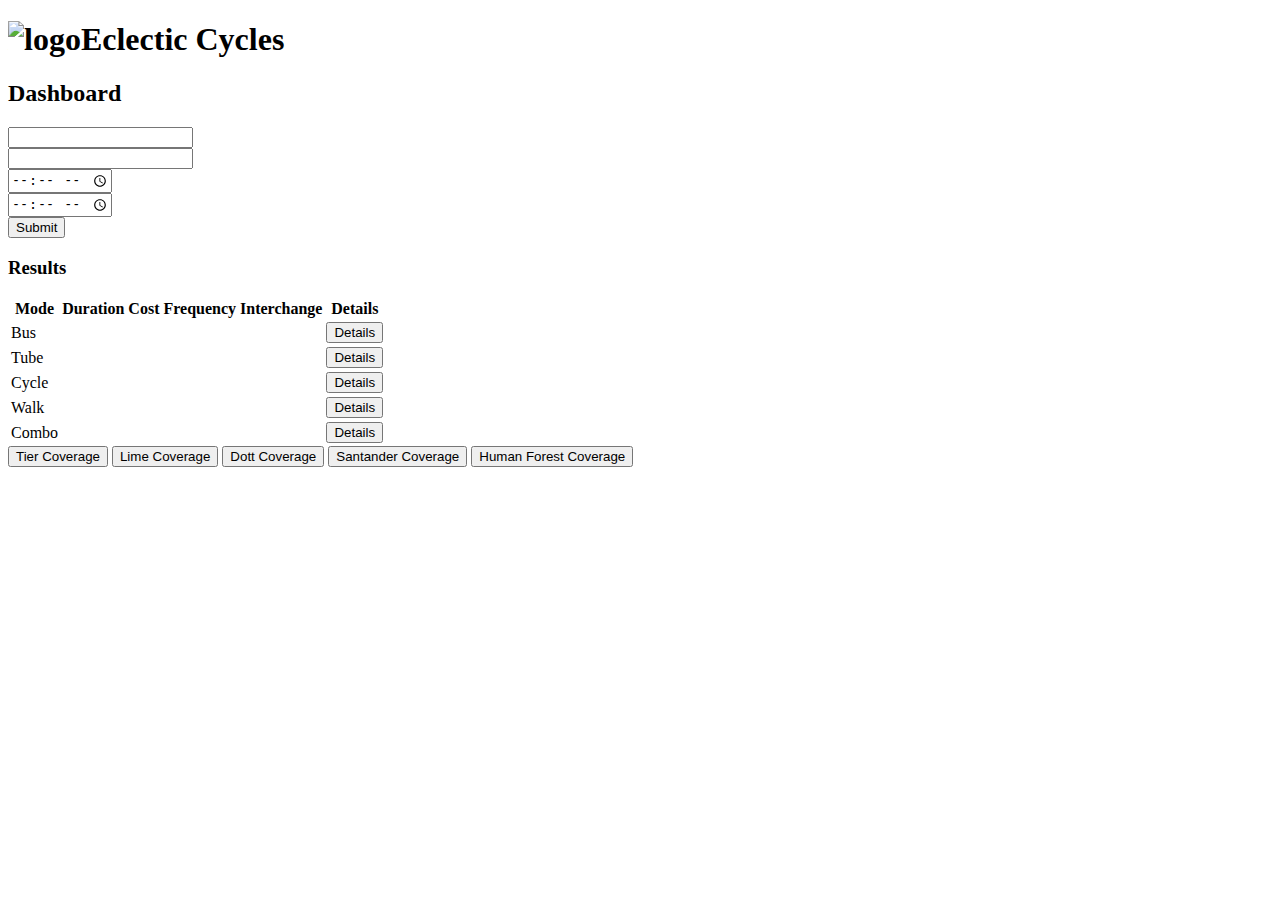
==== index.html @ 912e5791 "Added event listners and style changes and added datatypes to input elements" ====
<!DOCTYPE html>
<html lang="en">
  <head>
    <meta charset="UTF-8" />
    <meta name="viewport" content="width=device-width, initial-scale=1.0" />

    <!-- font awesome and google fonts -->
    <link
      rel="stylesheet"
      href="https://use.fontawesome.com/releases/v5.7.2/css/all.css"
      integrity="sha384-fnmOCqbTlWIlj8LyTjo7mOUStjsKC4pOpQbqyi7RrhN7udi9RwhKkMHpvLbHG9Sr"
      crossorigin="anonymous"
    />
    <link
      href="https://fonts.googleapis.com/css?family=Raleway%7CRighteous"
      rel="stylesheet"
    />

    <link rel="stylesheet" href="assets/css/style.css" />
    <title>Document</title>
  </head>

  <body>
    <h1 class="heading">
      <img class="logo" src="assets/images/logo.jpg" alt="logo" />Eclectic
      Cycles
    </h1>
    <h2>Dashboard</h2>
    <div class="dashboard-area">
      <div class="controls-area center">
        <div class="where-to"><input id="where-to" type="text"></div>
        <div class="where-from"><input id="where-from" type="text"></div>
        <div class="Departure"><input id="Departure" type="time"></div>
        <div class="Arrival"><input id="Arrival" type="time"></div>
        <button data-type="submit" class="btn btn--small btn--blue">Submit</button>
      </div>
      <h3>Results</h3>
      <div class="results-area">
        <table>
          <tr>
            <th>Mode</th>
            <th>Duration</th>
            <th>Cost</th>
            <th>Frequency</th>
            <th>Interchange</th>
            <th>Details</th>
          </tr>
          <tr class="bus">
            <td>Bus</td>
            <td></td>
            <td></td>
            <td></td>
            <td></td>
            <td class="Details">
                <button data-type="details" class="btn btn--big btn--green">
                    <i class=""></i>
                    <span id="bus">Details</span>
                </button></td>
          </tr>
          <tr class="tube">
            <td>Tube</td>
            <td></td>
            <td></td>
            <td></td>
            <td></td>
            <td class="Details"><button data-type="details" class="btn btn--big btn--blue"><span id="tube">Details</span></button></td>
          </tr>
          <tr class="cycle">
            <td>Cycle</td>
            <td></td>
            <td></td>
            <td></td>
            <td></td>
            <td class="Details">
                <button data-type="details" class="btn btn--big btn--orange">
                    <i class=""></i>
                    <span id="cycle">Details</span>
                </button>
            </td>
          </tr>
          <tr class="walk">
            <td>Walk</td>
            <td></td>
            <td></td>
            <td></td>
            <td></td>
            <td class="Details">
                <button data-type="details" class="btn btn--big btn--red">
                    <i class=""></i>
                    <span id="walk">Details</span>
                </button>
            </td>
          </tr>
          <tr class="combo">
            <td>Combo</td>
            <td></td>
            <td></td>
            <td></td>
            <td></td>
            <td class="Details">
                <button data-type="details" class="btn btn--big btn--yellow">
                    <i class=""></i>
                    <span bus="tube">Details</span>
                </button>
            </td>
          </tr>
        </table>
        <div class="bikes-coverage">
            <button data-type="tiercov" class="btn btn--big btn--green">
                Tier Coverage
            </button>
            <button data-type="limecov" class="btn btn--big btn--blue">
                Lime Coverage
            </button>
            <button data-type="dottcov" class="btn btn--big btn--orange">
                Dott Coverage
            </button>
            <button data-type="santcov" class="btn btn--big btn--red">
                Santander Coverage
            </button>
            <button data-type="hufocov" class="btn btn--big btn--red">
                Human Forest Coverage
            </button>
        
        </div>
        <div class="score"></div>
      </div>
    </div>
    <script src="assets/js/scripts.js"></script>
  </body>
</html>
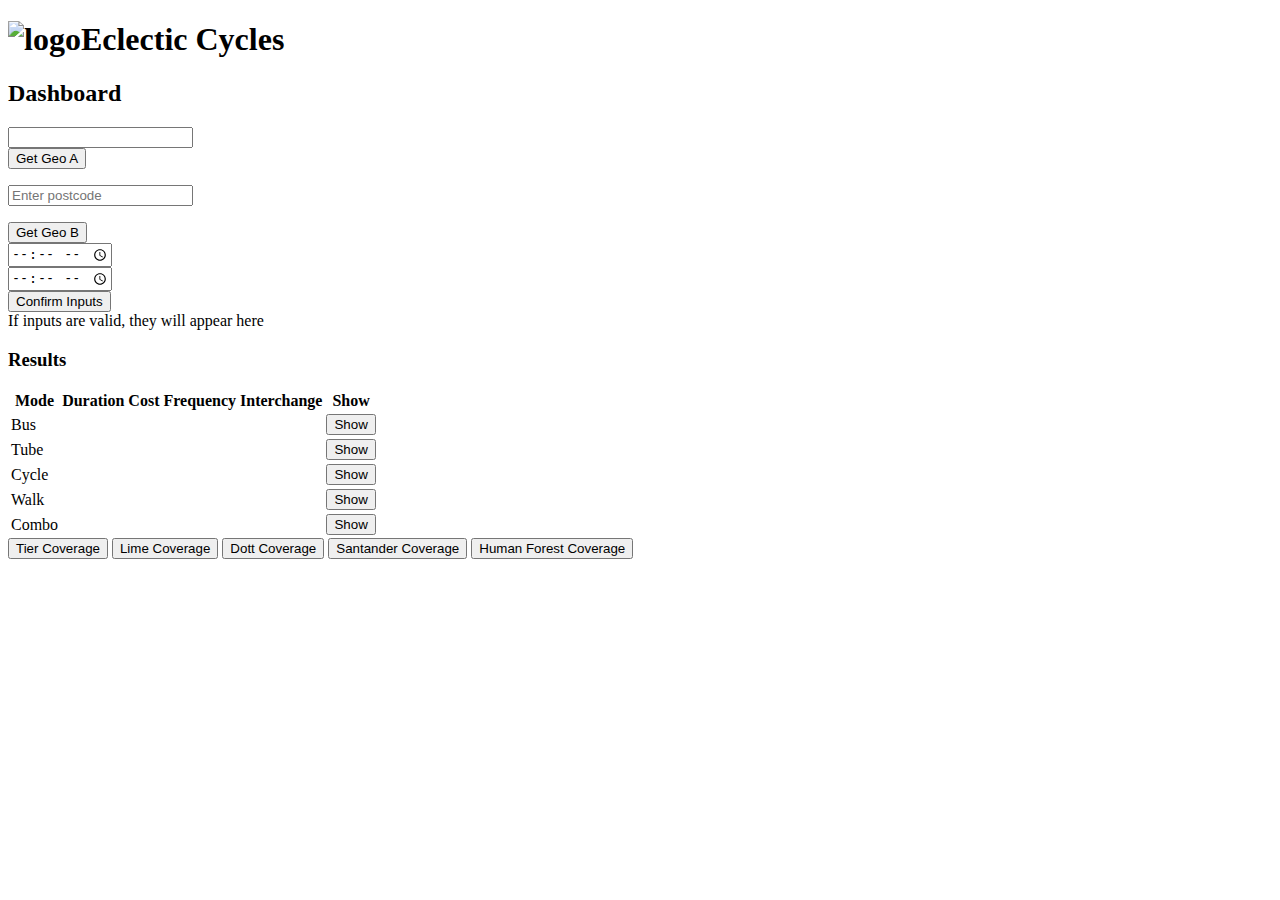
==== commit 6921dd69: "Wireframe" ====
--- a/index.html
+++ b/index.html
@@ -3,7 +3,7 @@
   <head>
     <meta charset="UTF-8" />
     <meta name="viewport" content="width=device-width, initial-scale=1.0" />
-
+    <link rel='shortcut icon' type='image/x-icon' href='favicon.ico' />
     <!-- font awesome and google fonts -->
     <link
       rel="stylesheet"
@@ -17,7 +17,7 @@
     />
 
     <link rel="stylesheet" href="assets/css/style.css" />
-    <title>Document</title>
+    <title>Journey Planner</title>
   </head>
 
   <body>
@@ -28,14 +28,20 @@
     <h2>Dashboard</h2>
     <div class="dashboard-area">
       <div class="controls-area center">
-        <div class="where-to"><input id="where-to" type="text"></div>
-        <div class="where-from"><input id="where-from" type="text"></div>
+        <div class="where-to"><input id="where-to" type="text" textarea="N8 9QR"></div>
+        <button data-type="Geo" class="btn btn--small btn--blue" id = "findgeoA" >Get Geo A</button>
+        <p id="outputA"></p>
+        <div class="where-from"><input id="where-from" type="text" placeholder="Enter postcode"></div>
+        <p id="outputB"></p>
+        <button data-type="Geo" class="btn btn--small btn--green" id = "findgeoB" >Get Geo B</button>
         <div class="Departure"><input id="Departure" type="time"></div>
         <div class="Arrival"><input id="Arrival" type="time"></div>
-        <button data-type="submit" class="btn btn--small btn--blue">Submit</button>
+        <div id="travelType"></div>
+        <button data-type="Check" class="btn btn--small btn--white" id = "check" >Confirm Inputs</button>
+        <div class="score"></div><div class="incorrectScore"></div>
+        <div id="result">If inputs are valid, they will appear here</div>
       </div>
       <h3>Results</h3>
-      <div class="results-area">
         <table>
           <tr>
             <th>Mode</th>
@@ -43,87 +49,114 @@
             <th>Cost</th>
             <th>Frequency</th>
             <th>Interchange</th>
-            <th>Details</th>
+            <th>Show</th>
           </tr>
+          <div class="results-area">
           <tr class="bus">
-            <td>Bus</td>
+            <td>Bus
+              <div id="pointA"></div>
+              <div id="pointB"></div>
+              <div id="t0"></div>
+              <div id="t1"></div>
+            </td>
             <td></td>
             <td></td>
             <td></td>
             <td></td>
-            <td class="Details">
-                <button data-type="details" class="btn btn--big btn--green">
+            <td class="Show">
+                <button data-type="Bus" class="btn btn--big btn--green">
                     <i class=""></i>
-                    <span id="bus">Details</span>
+                    <span id="bus">Show</span>
                 </button></td>
           </tr>
           <tr class="tube">
-            <td>Tube</td>
+            <td>Tube
+              <div id="pointA"></div>
+              <div id="pointB"></div>
+              <div id="t0"></div>
+              <div id="t1"></div>
+            </td>
             <td></td>
             <td></td>
             <td></td>
             <td></td>
-            <td class="Details"><button data-type="details" class="btn btn--big btn--blue"><span id="tube">Details</span></button></td>
+            <td class="Show"><button data-type="Tube" class="btn btn--big btn--blue"><span id="tube">Show</span></button></td>
           </tr>
           <tr class="cycle">
-            <td>Cycle</td>
+            <td>Cycle
+              <div id="pointA"></div>
+              <div id="pointB"></div>
+              <div id="t0"></div>
+              <div id="t1"></div>
+            </td>
             <td></td>
             <td></td>
             <td></td>
             <td></td>
-            <td class="Details">
-                <button data-type="details" class="btn btn--big btn--orange">
+            <td class="Show">
+                <button data-type="Cycle" class="btn btn--big btn--orange">
                     <i class=""></i>
-                    <span id="cycle">Details</span>
+                    <span id="cycle">Show</span>
                 </button>
             </td>
           </tr>
           <tr class="walk">
-            <td>Walk</td>
+            <td>Walk
+              <div id="pointA"></div>
+              <div id="pointB"></div>
+              <div id="t0"></div>
+              <div id="t1"></div>
+            </td>
             <td></td>
             <td></td>
             <td></td>
             <td></td>
-            <td class="Details">
-                <button data-type="details" class="btn btn--big btn--red">
+            <td class="Show">
+                <button data-type="walk" class="btn btn--big btn--red">
                     <i class=""></i>
-                    <span id="walk">Details</span>
+                    <span id="walk">Show</span>
                 </button>
             </td>
           </tr>
           <tr class="combo">
-            <td>Combo</td>
+            <td>Combo
+              <div id="pointA"></div>
+              <div id="pointB"></div>
+              <div id="t0"></div>
+              <div id="t1"></div>
+            </td>
             <td></td>
             <td></td>
             <td></td>
             <td></td>
-            <td class="Details">
-                <button data-type="details" class="btn btn--big btn--yellow">
+            <td class="Show">
+                <button data-type="combo" class="btn btn--big btn--yellow">
                     <i class=""></i>
-                    <span bus="tube">Details</span>
+                    <span bus="tube">Show</span>
                 </button>
             </td>
           </tr>
+        </div>
         </table>
         <div class="bikes-coverage">
-            <button data-type="tiercov" class="btn btn--big btn--green">
+            <button data-type="Tier Coverage" class="btn btn--big btn--green">
                 Tier Coverage
             </button>
-            <button data-type="limecov" class="btn btn--big btn--blue">
+            <button data-type="Lime Coverage" class="btn btn--big btn--blue">
                 Lime Coverage
             </button>
-            <button data-type="dottcov" class="btn btn--big btn--orange">
+            <button data-type="Dott Coverage" class="btn btn--big btn--orange">
                 Dott Coverage
             </button>
-            <button data-type="santcov" class="btn btn--big btn--red">
+            <button data-type="Santander Coverage" class="btn btn--big btn--red">
                 Santander Coverage
             </button>
-            <button data-type="hufocov" class="btn btn--big btn--red">
+            <button data-type="Human Forest Coverage" class="btn btn--big btn--red">
                 Human Forest Coverage
             </button>
         
         </div>
-        <div class="score"></div>
+        
       </div>
     </div>
     <script src="assets/js/scripts.js"></script>
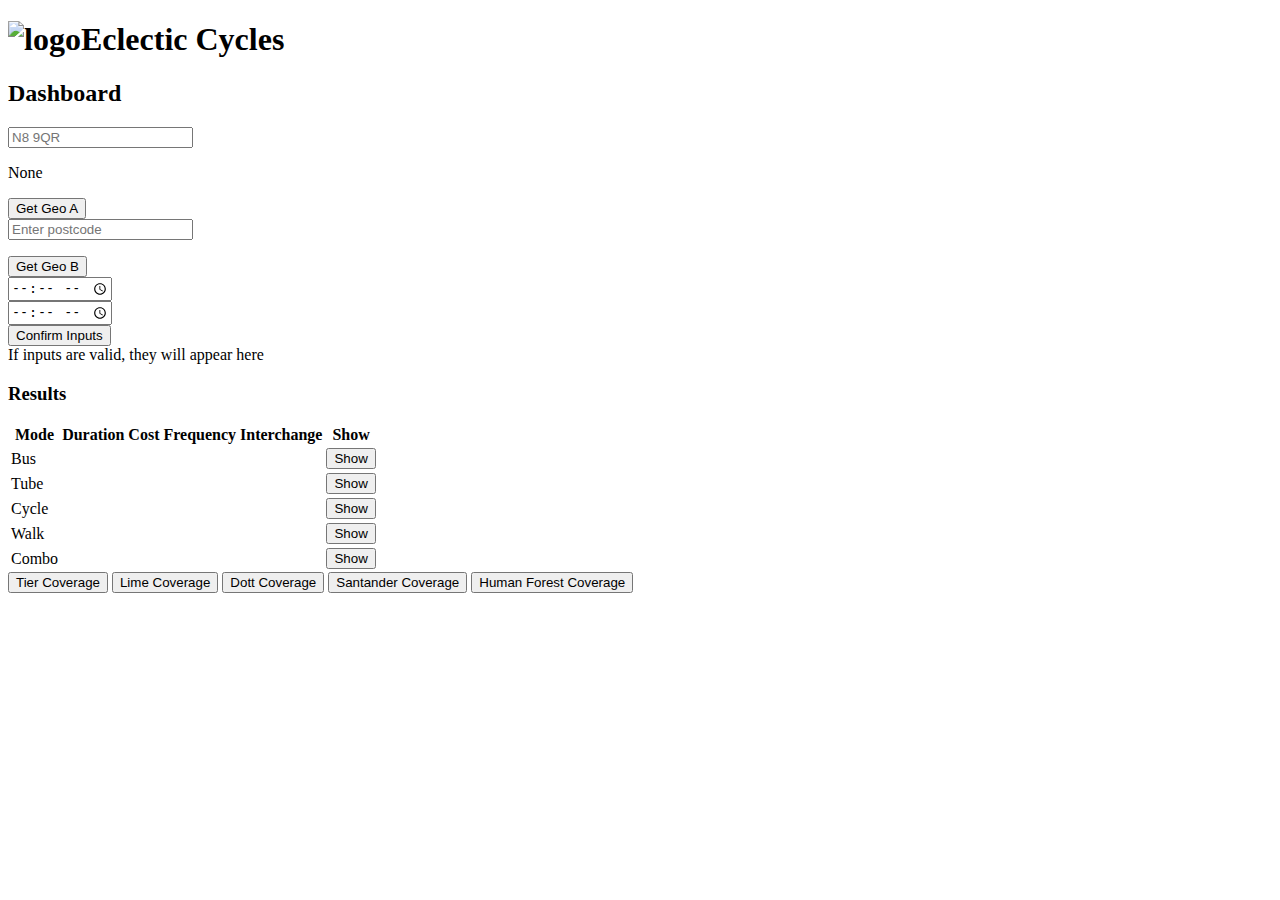
==== commit cb19bc0f: "Added onclick to button and removed some eventlistener" ====
--- a/index.html
+++ b/index.html
@@ -28,9 +28,9 @@
     <h2>Dashboard</h2>
     <div class="dashboard-area">
       <div class="controls-area center">
-        <div class="where-to"><input id="where-to" type="text" textarea="N8 9QR"></div>
-        <button data-type="Geo" class="btn btn--small btn--blue" id = "findgeoA" >Get Geo A</button>
-        <p id="outputA"></p>
+        <div class="where-to"><input id="where-to" type="text" placeholder="N8 9QR" text="N8 9QR"></div>
+        <p id="outputA">None</p>
+        <button data-type="Geo" class="btn btn--small btn--blue" id = "findgeoA" onclick="searchPostcode(document.getElementById('where-to').value);">Get Geo A</button>
         <div class="where-from"><input id="where-from" type="text" placeholder="Enter postcode"></div>
         <p id="outputB"></p>
         <button data-type="Geo" class="btn btn--small btn--green" id = "findgeoB" >Get Geo B</button>
@@ -43,7 +43,7 @@
       </div>
       <h3>Results</h3>
         <table>
-          <tr>
+          <tr>    
             <th>Mode</th>
             <th>Duration</th>
             <th>Cost</th>
@@ -159,6 +159,6 @@
         
       </div>
     </div>
-    <script src="assets/js/scripts.js"></script>
+    <script src="Assets\js\scripts.js"></script>
   </body>
 </html>
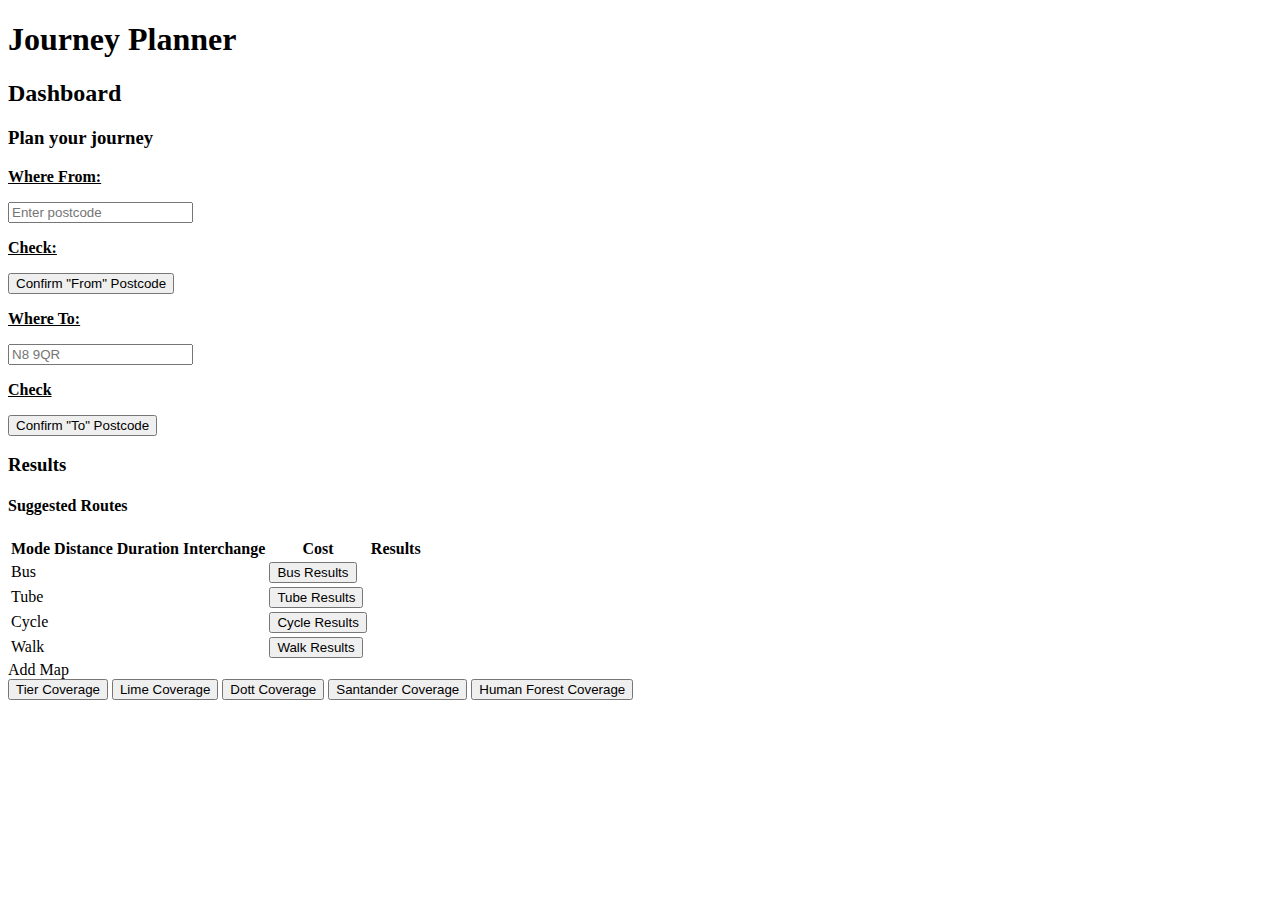
==== commit 9a8fe336: "updated" ====
--- a/index.html
+++ b/index.html
@@ -3,7 +3,7 @@
   <head>
     <meta charset="UTF-8" />
     <meta name="viewport" content="width=device-width, initial-scale=1.0" />
-    <link rel='shortcut icon' type='image/x-icon' href='favicon.ico' />
+    
     <!-- font awesome and google fonts -->
     <link
       rel="stylesheet"
@@ -15,143 +15,116 @@
       href="https://fonts.googleapis.com/css?family=Raleway%7CRighteous"
       rel="stylesheet"
     />
-
+    <link rel="icon" type="image/png" sizes="16x16" href="../Assets/Favicon/favicon.ico">
+    <!-- Style CSS -->
     <link rel="stylesheet" href="assets/css/style.css" />
     <title>Journey Planner</title>
   </head>
 
   <body>
     <h1 class="heading">
-      <img class="logo" src="assets/images/logo.jpg" alt="logo" />Eclectic
-      Cycles
+      Journey Planner
     </h1>
+    <span id="digital-clock"></span>
     <h2>Dashboard</h2>
+    <h3>Plan your journey</h3>
     <div class="dashboard-area">
-      <div class="controls-area center">
-        <div class="where-to"><input id="where-to" type="text" placeholder="N8 9QR" text="N8 9QR"></div>
-        <p id="outputA">None</p>
-        <button data-type="Geo" class="btn btn--small btn--blue" id = "findgeoA" onclick="searchPostcode(document.getElementById('where-to').value);">Get Geo A</button>
-        <div class="where-from"><input id="where-from" type="text" placeholder="Enter postcode"></div>
-        <p id="outputB"></p>
-        <button data-type="Geo" class="btn btn--small btn--green" id = "findgeoB" >Get Geo B</button>
-        <div class="Departure"><input id="Departure" type="time"></div>
-        <div class="Arrival"><input id="Arrival" type="time"></div>
-        <div id="travelType"></div>
-        <button data-type="Check" class="btn btn--small btn--white" id = "check" >Confirm Inputs</button>
-        <div class="score"></div><div class="incorrectScore"></div>
-        <div id="result">If inputs are valid, they will appear here</div>
-      </div>
+        <div class="controls-area">
+          <div class="container border border-white">
+            <div class="row">
+              <div class="col-sm border border-white">
+                <p><u><b>Where From:</b></u><p> 
+                  <div class="where-from"><input id="where-from" type="text" placeholder="Enter postcode"></div>
+              </div>
+              <div class="col-sm border border-white">
+                <p><u><b>Check:</b></u><p> 
+                  <button data-type="Geo" class="secondary-btn btn--blue" id = "findgeoA" onclick="searchPostcodeA(document.getElementById('where-from').value);">Confirm "From" Postcode</button>
+                  <p id="outputA"></p>
+              </div>
+              <div class="col-sm border border-white" >  
+              <p><u><b>Where To:</b></u><p>
+                <div class="where-to"><input id="where-to" type="text" placeholder="N8 9QR" text="N8 9QR"></div> 
+              </div>
+              <div class="col-sm border border-white">
+              <p><u><b>Check</b></u><p>
+                <button data-type="Geo" class="secondary-btn btn--blue" id = "findgeoB" onclick="searchPostcodeB(document.getElementById('where-to').value);">Confirm "To" Postcode</button>
+                <p id="outputB"></p>
+              </div>
+            </div>
+          </div>
+        </div>
+      
       <h3>Results</h3>
+      <h4 id="resultsMessage"></h4>
+      <h4>Suggested Routes</h4>
         <table>
           <tr>    
             <th>Mode</th>
+            <th>Distance</th>
             <th>Duration</th>
+            <th>Interchange</th>
             <th>Cost</th>
-            <th>Frequency</th>
-            <th>Interchange</th>
-            <th>Show</th>
+            <th>Results</th>
           </tr>
           <div class="results-area">
           <tr class="bus">
-            <td>Bus
-              <div id="pointA"></div>
-              <div id="pointB"></div>
-              <div id="t0"></div>
-              <div id="t1"></div>
-            </td>
-            <td></td>
-            <td></td>
-            <td></td>
-            <td></td>
+            <td>Bus</td>
+            <td id="busDistance"></td>
+            <td id="busDuration"></td>
+            <td id="busInterchange"></td>
             <td class="Show">
-                <button data-type="Bus" class="btn btn--big btn--green">
+                <button data-type="Bus" class="secondary-btn btn--blue" onclick="planJourney(document.getElementById('where-from').value,document.getElementById('where-to').value, 'Bus');">
                     <i class=""></i>
-                    <span id="bus">Show</span>
+                    <span id="bus">Bus Results</span>
                 </button></td>
           </tr>
           <tr class="tube">
-            <td>Tube
-              <div id="pointA"></div>
-              <div id="pointB"></div>
-              <div id="t0"></div>
-              <div id="t1"></div>
-            </td>
-            <td></td>
-            <td></td>
-            <td></td>
-            <td></td>
-            <td class="Show"><button data-type="Tube" class="btn btn--big btn--blue"><span id="tube">Show</span></button></td>
+            <td>Tube</td>
+            <td id="tubeDistance"></td>
+            <td id="tubeDuration"></td>
+            <td id="tubeInterchange"></td>
+            <td class="Show">
+              <button data-type="Tube" class="secondary-btn btn--blue" onclick="planJourney(document.getElementById('where-from').value,document.getElementById('where-to').value, 'Tube');">
+              <span id="tube">Tube Results</span>
+              </button></td>
           </tr>
           <tr class="cycle">
-            <td>Cycle
-              <div id="pointA"></div>
-              <div id="pointB"></div>
-              <div id="t0"></div>
-              <div id="t1"></div>
-            </td>
-            <td></td>
-            <td></td>
-            <td></td>
-            <td></td>
+            <td>Cycle</td>
+            <td id="cycleDistance"></td>
+            <td id="cycleDuration"></td>
+            <td id="cycleInterchange"></td>
             <td class="Show">
-                <button data-type="Cycle" class="btn btn--big btn--orange">
-                    <i class=""></i>
-                    <span id="cycle">Show</span>
-                </button>
-            </td>
+                <button data-type="Cycle" class="secondary-btn btn--blue" onclick="planJourney(document.getElementById('where-from').value,document.getElementById('where-to').value, 'Cycle');">
+                <span id="cycle">Cycle Results</span>
+                </button></td>
           </tr>
           <tr class="walk">
-            <td>Walk
-              <div id="pointA"></div>
-              <div id="pointB"></div>
-              <div id="t0"></div>
-              <div id="t1"></div>
-            </td>
-            <td></td>
-            <td></td>
-            <td></td>
-            <td></td>
+            <td>Walk</td>
+            <td id="walkDistance"></td>
+            <td id="walkDuration"></td>
+            <td id="walkInterchange"></td>
             <td class="Show">
-                <button data-type="walk" class="btn btn--big btn--red">
-                    <i class=""></i>
-                    <span id="walk">Show</span>
-                </button>
-            </td>
-          </tr>
-          <tr class="combo">
-            <td>Combo
-              <div id="pointA"></div>
-              <div id="pointB"></div>
-              <div id="t0"></div>
-              <div id="t1"></div>
-            </td>
-            <td></td>
-            <td></td>
-            <td></td>
-            <td></td>
-            <td class="Show">
-                <button data-type="combo" class="btn btn--big btn--yellow">
-                    <i class=""></i>
-                    <span bus="tube">Show</span>
-                </button>
-            </td>
+                <button data-type="walk" class="secondary-btn btn--blue" onclick="planJourney(document.getElementById('where-from').value,document.getElementById('where-to').value, 'Walk');">
+                <span id="walk">Walk Results</span>
+                </button></td>
           </tr>
         </div>
         </table>
+        <div id="map">Add Map</div>
         <div class="bikes-coverage">
-            <button data-type="Tier Coverage" class="btn btn--big btn--green">
+            <button data-type="Tier Coverage" class="secondary-btn btn--green">
                 Tier Coverage
             </button>
-            <button data-type="Lime Coverage" class="btn btn--big btn--blue">
+            <button data-type="Lime Coverage" class="secondary-btn btn--blue">
                 Lime Coverage
             </button>
-            <button data-type="Dott Coverage" class="btn btn--big btn--orange">
+            <button data-type="Dott Coverage" class="secondary-btn btn--orange">
                 Dott Coverage
             </button>
-            <button data-type="Santander Coverage" class="btn btn--big btn--red">
+            <button data-type="Santander Coverage" class="secondary-btn btn--red">
                 Santander Coverage
             </button>
-            <button data-type="Human Forest Coverage" class="btn btn--big btn--red">
+            <button data-type="Human Forest Coverage" class="secondary-btn btn--red">
                 Human Forest Coverage
             </button>
         
@@ -160,5 +133,7 @@
       </div>
     </div>
     <script src="Assets\js\scripts.js"></script>
+    <script type="module" src="Assets\js\index.js"></script>
+    
   </body>
 </html>
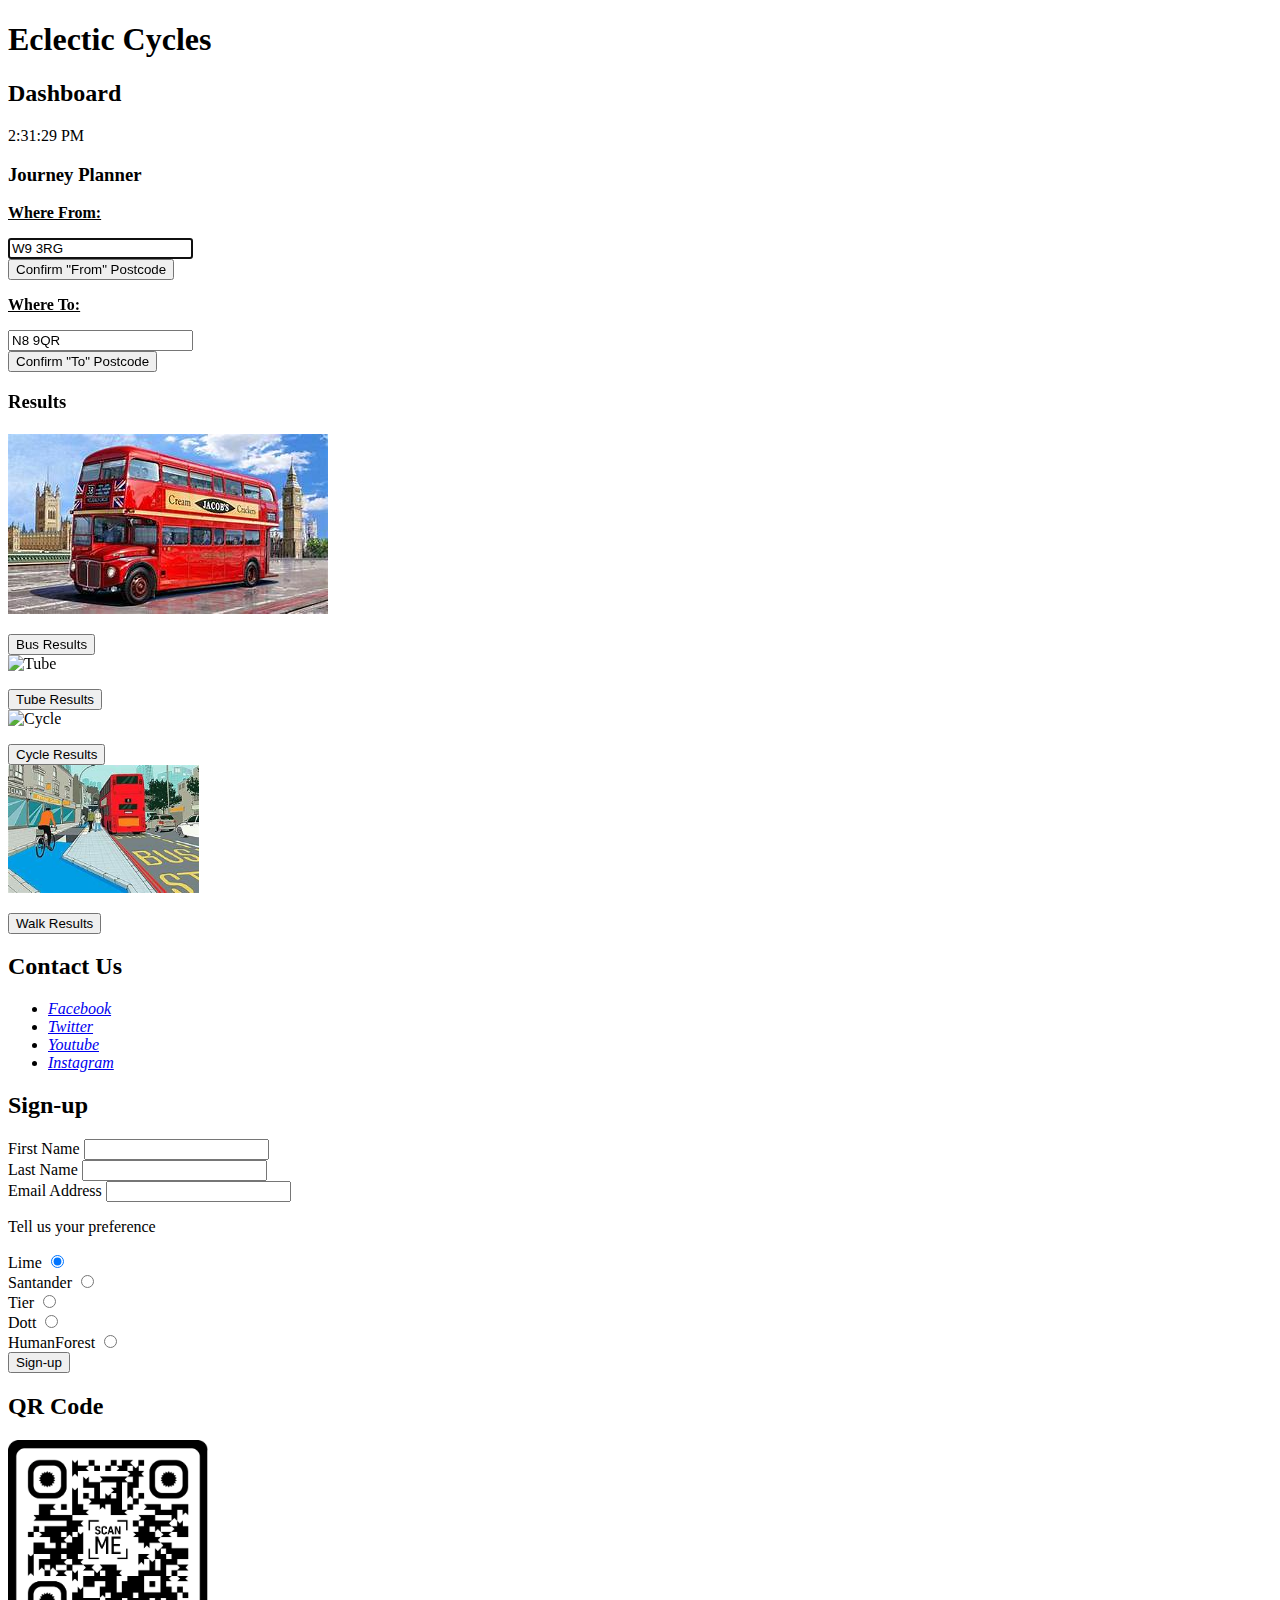
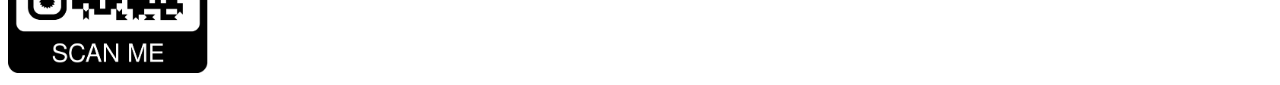
==== commit 48258c66: "latest commit" ====
--- a/index.html
+++ b/index.html
@@ -1,139 +1,186 @@
-<!DOCTYPE html>
-<html lang="en">
-  <head>
-    <meta charset="UTF-8" />
-    <meta name="viewport" content="width=device-width, initial-scale=1.0" />
-    
-    <!-- font awesome and google fonts -->
-    <link
-      rel="stylesheet"
-      href="https://use.fontawesome.com/releases/v5.7.2/css/all.css"
-      integrity="sha384-fnmOCqbTlWIlj8LyTjo7mOUStjsKC4pOpQbqyi7RrhN7udi9RwhKkMHpvLbHG9Sr"
-      crossorigin="anonymous"
-    />
-    <link
-      href="https://fonts.googleapis.com/css?family=Raleway%7CRighteous"
-      rel="stylesheet"
-    />
-    <link rel="icon" type="image/png" sizes="16x16" href="../Assets/Favicon/favicon.ico">
-    <!-- Style CSS -->
-    <link rel="stylesheet" href="assets/css/style.css" />
-    <title>Journey Planner</title>
-  </head>
-
-  <body>
-    <h1 class="heading">
-      Journey Planner
-    </h1>
-    <span id="digital-clock"></span>
-    <h2>Dashboard</h2>
-    <h3>Plan your journey</h3>
-    <div class="dashboard-area">
-        <div class="controls-area">
-          <div class="container border border-white">
-            <div class="row">
-              <div class="col-sm border border-white">
-                <p><u><b>Where From:</b></u><p> 
-                  <div class="where-from"><input id="where-from" type="text" placeholder="Enter postcode"></div>
-              </div>
-              <div class="col-sm border border-white">
-                <p><u><b>Check:</b></u><p> 
-                  <button data-type="Geo" class="secondary-btn btn--blue" id = "findgeoA" onclick="searchPostcodeA(document.getElementById('where-from').value);">Confirm "From" Postcode</button>
-                  <p id="outputA"></p>
-              </div>
-              <div class="col-sm border border-white" >  
-              <p><u><b>Where To:</b></u><p>
-                <div class="where-to"><input id="where-to" type="text" placeholder="N8 9QR" text="N8 9QR"></div> 
-              </div>
-              <div class="col-sm border border-white">
-              <p><u><b>Check</b></u><p>
-                <button data-type="Geo" class="secondary-btn btn--blue" id = "findgeoB" onclick="searchPostcodeB(document.getElementById('where-to').value);">Confirm "To" Postcode</button>
-                <p id="outputB"></p>
-              </div>
-            </div>
-          </div>
-        </div>
-      
-      <h3>Results</h3>
-      <h4 id="resultsMessage"></h4>
-      <h4>Suggested Routes</h4>
-        <table>
-          <tr>    
-            <th>Mode</th>
-            <th>Distance</th>
-            <th>Duration</th>
-            <th>Interchange</th>
-            <th>Cost</th>
-            <th>Results</th>
-          </tr>
-          <div class="results-area">
-          <tr class="bus">
-            <td>Bus</td>
-            <td id="busDistance"></td>
-            <td id="busDuration"></td>
-            <td id="busInterchange"></td>
-            <td class="Show">
-                <button data-type="Bus" class="secondary-btn btn--blue" onclick="planJourney(document.getElementById('where-from').value,document.getElementById('where-to').value, 'Bus');">
-                    <i class=""></i>
-                    <span id="bus">Bus Results</span>
-                </button></td>
-          </tr>
-          <tr class="tube">
-            <td>Tube</td>
-            <td id="tubeDistance"></td>
-            <td id="tubeDuration"></td>
-            <td id="tubeInterchange"></td>
-            <td class="Show">
-              <button data-type="Tube" class="secondary-btn btn--blue" onclick="planJourney(document.getElementById('where-from').value,document.getElementById('where-to').value, 'Tube');">
-              <span id="tube">Tube Results</span>
-              </button></td>
-          </tr>
-          <tr class="cycle">
-            <td>Cycle</td>
-            <td id="cycleDistance"></td>
-            <td id="cycleDuration"></td>
-            <td id="cycleInterchange"></td>
-            <td class="Show">
-                <button data-type="Cycle" class="secondary-btn btn--blue" onclick="planJourney(document.getElementById('where-from').value,document.getElementById('where-to').value, 'Cycle');">
-                <span id="cycle">Cycle Results</span>
-                </button></td>
-          </tr>
-          <tr class="walk">
-            <td>Walk</td>
-            <td id="walkDistance"></td>
-            <td id="walkDuration"></td>
-            <td id="walkInterchange"></td>
-            <td class="Show">
-                <button data-type="walk" class="secondary-btn btn--blue" onclick="planJourney(document.getElementById('where-from').value,document.getElementById('where-to').value, 'Walk');">
-                <span id="walk">Walk Results</span>
-                </button></td>
-          </tr>
-        </div>
-        </table>
-        <div id="map">Add Map</div>
-        <div class="bikes-coverage">
-            <button data-type="Tier Coverage" class="secondary-btn btn--green">
-                Tier Coverage
-            </button>
-            <button data-type="Lime Coverage" class="secondary-btn btn--blue">
-                Lime Coverage
-            </button>
-            <button data-type="Dott Coverage" class="secondary-btn btn--orange">
-                Dott Coverage
-            </button>
-            <button data-type="Santander Coverage" class="secondary-btn btn--red">
-                Santander Coverage
-            </button>
-            <button data-type="Human Forest Coverage" class="secondary-btn btn--red">
-                Human Forest Coverage
-            </button>
-        
-        </div>
-        
-      </div>
-    </div>
-    <script src="Assets\js\scripts.js"></script>
-    <script type="module" src="Assets\js\index.js"></script>
-    
-  </body>
-</html>
+<!DOCTYPE html>
+<html lang="en">
+
+<head>
+    <meta charset="UTF-8">
+    <meta http-equiv="X-UA-Compatible" content="IE=edge">
+    <meta name="viewport" content="width=device-width, initial-scale=1.0">
+    <!-- Meta tags for search engines -->
+    <meta name="description"
+        content="Ecletic Cycles. Electric Bikes/Cycles. A cyle for every journey. Information on how to rent e-cycles in London, UK. IT includes locations and availability of ecycles providers and includes information on the costs involved.">
+    <meta name="keywords" content="electric cycles/ bikes, bike club, London, United Kingdom, evnviroment, journey times, price">
+    <!-- Title -->
+    <title>Journey Planner</title>
+    <!-- Favicon -->
+    <link rel="icon" type="image/png" sizes="16x16" href="Assets\Favicon\favicon.ico">
+    <!-- Stylesheet -->
+    <link rel="stylesheet" href="Assets\CSS\style.css">
+    <link href="https://cdn.jsdelivr.net/npm/bootstrap@5.0.2/dist/css/bootstrap.min.css" rel="stylesheet" integrity="sha384-EVSTQN3/azprG1Anm3QDgpJLIm9Nao0Yz1ztcQTwFspd3yD65VohhpuuCOmLASjC" crossorigin="anonymous">
+    <link href="https://https://stackpath.bootstrapcdn.com/font-awesome/4.7.0/css/font-awesome.min.css">
+    </head>
+<body>
+<main>
+    
+</main>
+<section class="journeyPlanner">
+    <h1>Eclectic Cycles</h1>
+    <h2>Dashboard</h2>
+    <span id="digital-clock"></span>
+    <h3>Journey Planner</h3>
+    <div class="dashboard-area">
+        <div class="controls-area">
+            <div class="container border border-white">
+                <div class="row">
+                    <div class="col-sm border border-white">
+                        <p><u><b>Where From:</b></u><p> 
+                        <div class="where-from"><input id="where-from" type="text" placeholder="Enter postcode"></div>
+                    </div>
+                    <div class="col-sm border border-white">
+                        <button data-type="Geo" class="secondary-btn btn--blue" id = "findgeoA" onclick="searchPostcodeA(document.getElementById('where-from').value);">Confirm "From" Postcode</button>
+                        <p id="outputA"></p>
+                    </div>
+                    <div class="col-sm border border-white" >  
+                        <p><u><b>Where To:</b></u><p> 
+                        <div class="where-to"><input id="where-to" type="text" placeholder="N8 9QR" text="N8 9QR"></div>
+                    </div>
+                    <div class="col-sm border border-white">
+                        <button data-type="Geo" class="secondary-btn btn--blue" id = "findgeoB" onclick="searchPostcodeB(document.getElementById('where-to').value);">Confirm "To" Postcode</button>
+                        <p id="outputB"></p>
+                    </div>
+                </div>
+            </div>        
+        </div>    
+        <h3>Results</h3>
+        <h4 id="resultsMessage"></h4>
+        <div class="container">
+            <div class="row">
+                <div class="row">
+                <div class="col-sm border border-white">
+                    <img src="Assets\Images\Bus.jpg" class="rounded float-left" alt="Bus">
+                </div>
+                <div class="col-sm border border-white">
+                    <p id="busRoot"></p>
+                    <button data-type="Bus" class="secondary-btn btn--blue" onclick="planJourney(document.getElementById('where-from').value,document.getElementById('where-to').value, 'Bus');">
+                    <span id="bus">Bus Results</span>
+                    </button>
+                </div>
+                </div>
+                <div class="row">
+                <div class="col-sm border border-white">
+                    <img  src="Assets\Images\Tube.jpg" class="rounded float-left" alt="Tube">
+                </div>
+                <div class="col-sm border border-white">
+                    <p id="tubeRoot"></p>
+                    <button data-type="Tube" class="secondary-btn btn--blue" onclick="planJourney(document.getElementById('where-from').value,document.getElementById('where-to').value, 'Tube');">
+                    <span id="tube">Tube Results</span>
+                    </button>
+                </div>
+                </div>
+                <div class="row">
+                <div class="col-sm border border-white">
+                    <img width=280 src="Assets\Images\Cycle.jpg" class="rounded float-left" alt="Cycle">
+                </div>
+                <div class="col-sm border border-white">
+                    <p id="cycleRoot"></p>
+                    <button data-type="Cycle" class="secondary-btn btn--blue" onclick="planJourney(document.getElementById('where-from').value,document.getElementById('where-to').value, 'Cycle');">
+                    <span id="cycle">Cycle Results</span>
+                    </button>
+                </div>
+                </div>
+                <div class="row">
+                <div class="col-sm border border-white">
+                    <img width=191 src="Assets\Images\Combo.jpg" class="rounded float-left" alt="Combo">
+                </div>
+                <div class="col-sm border border-white">
+                    <p id="walkRoot"></p>
+                    <button data-type="walk" class="secondary-btn btn--blue" onclick="planJourney(document.getElementById('where-from').value,document.getElementById('where-to').value, 'Walk');">
+                    <span id="walk">Walk Results</span>
+                    </button>
+                </div>
+                </div>
+            </div>
+        </div>
+</section>
+
+    <footer>
+            <div class="row">
+                <div class="footer-col">
+                    <span id="social-networks">
+                      <h2>Contact Us</h2>
+                          <ul>
+                            <li>
+                                <a href="https://www.facebook.com/" target="_blank" rel="noopener"
+                                aria-label="Visit our Facebook page (opens in a new tab)">
+                                <i class="fa-brands fa-facebook"> Facebook</i></a>
+                            </li>
+                            <li>
+                                <a href="https://www.twitter.com/" target="_blank" rel="noopener"
+                                aria-label="Visit our Twitter page (opens in a new tab)">
+                                <i class="fa-brands fa-twitter-square"> Twitter</i></a>
+                            </li>
+                            <li>
+                                <a href="https://www.youtube.com/" target="_blank" rel="noopener"
+                                aria-label="Visit our YouTube page (opens in a new tab)">
+                                <i class="fa-brands fa-youtube-square"> Youtube</i></a>
+                            </li>
+                            <li>
+                                <a href="https://www.instagram.com/" target="_blank" rel="noopener"
+                                aria-label="Visit our Instagram page (opens in a new tab)">
+                                <i class="fa-brands fa-instagram"> Instagram</i></a>
+                            </li>
+                        </ul>
+                    </span>
+                </div>
+                <div class="footer-col">
+                    <span id="signup">
+                        <form id="signup-form" method="POST" action="https://formdump.codeinstitute.net">
+                            <h2>Sign-up</h2>
+                            <label for="first_name">First Name</label>
+                            <input type="text" name="first_name" id="first_name" class="text-input" required>
+                            <br>
+                            <label for="last_name">Last Name</label>
+                            <input type="text" name="last_name" id="last_name" class="text-input" required>
+                            <br>
+                            <label for="email_address">Email Address</label>
+                            <input type="email" name="email_address" id="email_address" class="text-input" required>
+                            <p>Tell us your preference</p>
+                            
+                            <div class="radio-buttons">
+                                <div>
+                                    <label for="Lime">Lime</label>
+                                    <input type="radio" name="running_preference" id="Lime" value="Lime" required checked>
+                                </div>
+                                <div>
+                                    <label for="Santander">Santander</label>
+                                    <input type="radio" name="running_preference" id="Santander" value="Santander" required>
+                                </div>
+                                <div>
+                                    <label for="Tier">Tier</label>
+                                    <input type="radio" name="running_preference" id="Tier" value="Tier" required>
+                                </div>
+                                <div>
+                                    <label for="Dott">Dott</label>
+                                    <input type="radio" name="running_preference" id="Dott" value="Dott" required>
+                                </div>
+                                <div>
+                                    <label for="HumanForest">HumanForest</label>
+                                    <input type="radio" name="running_preference" id="HumanForest" value="HumanForest" required>
+                                </div>
+                            </div>
+                            <button type="submit" class="join-button">Sign-up</button>
+                        </form>
+                    </span>
+                </div>
+                <div class="footer-col">
+                    <span id="qr_code">
+                        <h2>QR Code</h2>
+                    <img width=200vw src="Assets/Images/eclecticcyclescouk.png" alt="QR Code">
+                    </span>
+                </div>
+            </div>        
+        </footer>
+
+</body>
+<script src="Assets/js/scripts.js"></script>
+  
+</html>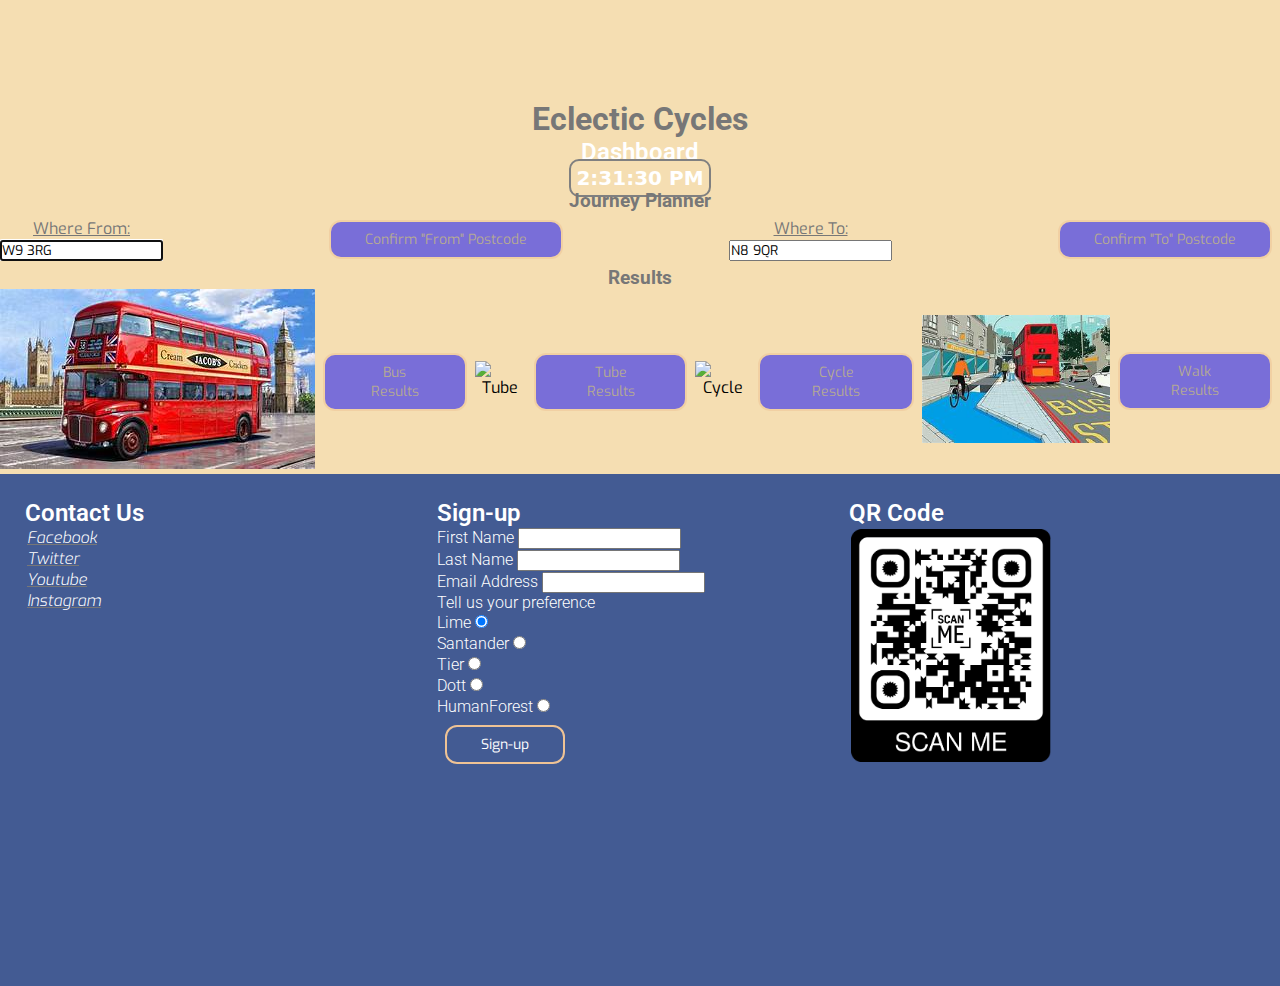
==== commit 0bc1cf39: "Updated CSS links" ====
--- a/index.html
+++ b/index.html
@@ -14,7 +14,7 @@
     <!-- Favicon -->
     <link rel="icon" type="image/png" sizes="16x16" href="Assets\Favicon\favicon.ico">
     <!-- Stylesheet -->
-    <link rel="stylesheet" href="Assets\CSS\style.css">
+    <link rel="stylesheet" href="Assets/css/style.css">
     <link href="https://cdn.jsdelivr.net/npm/bootstrap@5.0.2/dist/css/bootstrap.min.css" rel="stylesheet" integrity="sha384-EVSTQN3/azprG1Anm3QDgpJLIm9Nao0Yz1ztcQTwFspd3yD65VohhpuuCOmLASjC" crossorigin="anonymous">
     <link href="https://https://stackpath.bootstrapcdn.com/font-awesome/4.7.0/css/font-awesome.min.css">
     </head>
--- a/Assets/css/style.css
+++ b/Assets/css/style.css
@@ -0,0 +1,565 @@
+/* Google fonts import */ 
+
+@import url('https://fonts.googleapis.com/css?family=Roboto:100,200,300,400,500,600,700|Exo:100,200,300,400,500,600,700');
+
+/* Asterisk wildcard selector to override default styles added by the browser */
+*{
+    margin:0;
+    padding:0;
+    box-sizing: border-box;
+    font-family: Exo, sans-serif;
+    overflow-x: hidden;
+}
+
+#digital-clock {
+    font: bold 20px sans;
+    color: white;
+    background: transparent;
+    padding:5px;
+    border: solid grey 2px;
+    border-radius: 10px;
+}
+/* General styles */
+.body{
+    display: flex;
+    flex-direction: column;
+    line-height: 1.6;
+    background-color: #cdc4b5;
+}
+
+h1, h2, h3{
+    color:#777;
+    font-family: 'Roboto', sans-serif;
+}
+.vehicles h2, .benefits h2{
+    color: #777;
+}
+p, a{
+    color: #777;
+    font-family: 'Roboto', sans-serif;
+    font-size: 16px;
+    font-weight: 300;
+}
+
+h2{
+    font-weight: 600;
+}
+
+header{
+    height: 100dvh; /*Useful for Mobile view*/
+    height: 100vh;
+    width: 100vw;
+    background-image: linear-gradient(
+    to bottom,
+    rgba(4,9,30,0.3),
+    rgba(4,9,30,0.3)
+  ), url("Hero-image1.png");
+    background-position: center;
+    background-size: cover;
+    background-repeat: no-repeat;
+    z-index:-1;
+}
+
+.start-moving{
+    position: absolute;
+    top: 10%;
+    left:20%;
+    text-align: left;
+}
+
+.start-moving > h1{
+    font-size: 12vw;
+    font-weight: 900;
+    opacity: 0.55;
+    color: black;
+    z-index:1;
+}
+
+.landing-text > p{
+    font-size: 2vw;
+}
+
+/*Toggle Nav*/
+
+nav{
+    position: fixed;
+    padding: 2px 4px;
+       
+}
+
+i {
+    width:100%;
+    padding: 2px 2px;
+}
+.nav-toggle-label > i {
+    position: absolute;
+    top: 28%;
+    left: 10%;
+    visibility: visible;
+    font-size: 1.5rem;
+    width:fit-content;
+    }
+
+#nav-toggle{
+    display: none;
+}
+
+.nav-links{
+    /*consider removing*/
+    text-align: center;
+}
+
+.nav-links {
+    visibility: hidden;
+    transition: 0.5ms;
+}
+
+#nav-toggle:checked~.nav-links{
+    visibility: visible;
+    z-index: 99;
+}
+
+
+.nav-links ul li{
+    list-style: none;
+    display: inline-block;
+    padding: 0px 6px;
+    position: relative;
+}
+
+.nav-links ul li a{
+    color: #fff;
+    text-decoration: none;
+    z-index: 99;
+    font-size: 3vw;
+    font-weight: 600;
+    transition: 0.5s;
+}
+.nav-links ul li a:hover{
+    color: #fff;
+}
+
+.nav-links ul li::after{
+    content: '';
+    width: 100%;
+    height: 2px;
+    background: #efc395;
+    display: block;
+    margin: auto;
+    transition: 0.5s;
+}
+
+
+.nav-links ul li:hover::after{
+    width: 10%;
+}
+
+.landing-text{
+    display:block;
+    color: #fff;
+    position: absolute;
+    top:51%;
+    left:49%;
+    transform: translate(-50%,-50%);
+    text-align: center;
+    width:100%;
+}
+
+.landing-text > h1{
+    font-size: 9vw;
+    color: #fff;
+}
+
+.landing-text > p
+ {
+    font-size: 4vw;
+    color: #fff;
+}
+
+
+.hero-btn{
+    display: inline-block;
+    text-decoration: none;
+    border: 2px solid #efc395;
+    margin: 8px;
+    padding: 8px 2vw;
+    background: transparent;
+    position: relative;
+    cursor: pointer;
+    border-radius: 12px;
+    transition: 1s;
+}
+
+.hero-btn:hover{
+    border: 2px solid #efc395;
+    background: #efc395;
+    
+}
+
+.participants-logo{
+    margin: 8px;
+    padding: 2vw;
+    position: relative;
+    text-align: center;
+}     
+
+.participants-logo ul li{
+    list-style: none;
+    display: inline;
+    margin-bottom: 2px;
+}
+
+.secondary-btn{
+    display: inline-block;
+    text-decoration: none;
+    color: #777;
+    border: 2px solid #efc395;
+    margin: 8px;
+    padding: 8px 34px;
+    font-size: 14px;
+    background: transparent;
+    position: relative;
+    cursor: pointer;
+    border-radius: 12px;
+    transition: 1s;
+}
+
+.btn--blue{
+    background-color: blue;
+    opacity: 0.5;
+}
+
+.secondary-btn:hover{
+    border: 2px solid #efc395;
+    background: #efc395;
+    color: black;
+    font: 16px bold;
+}
+
+
+.row{
+    display: flex;
+    justify-content:space-between;
+    align-items: center;
+}
+
+.participants{
+    width:100vw;
+    margin: auto;
+    text-align: center;
+    padding: 50px;
+}
+
+.participants h1,.participants h2, .participants h3, .participants p {
+    color: #777;
+    
+}
+
+.participants-col{
+    flex-wrap:wrap;
+    background: #fff3f3;
+    border-radius: 10px;
+    margin-bottom: 1%;
+    padding: 20px 12px;
+    box-sizing: border-box;
+    transition:0.5s;
+}
+
+.participants-col > 
+h3 {
+    color:#777;
+    text-align: center;
+    font-weight: 600;
+}
+
+.participants-col:hover{
+    box-shadow: 0 0 20px 0px;
+}
+
+.vehicles{
+    width:100vw;
+    margin: auto;
+    text-align: center;
+    padding: 0px 50px;
+}
+
+.vehicles h1, .vehicles h2,.vehicles h3,.vehicles p{
+    color: #777;
+}
+
+.vehicles-col{
+    background-color: #cdc4b5;
+    flex-basis: 100%;
+    border-radius: 10px;
+    margin-bottom: 5%;
+    text-align: left;
+}
+
+.vehicles-col img{
+    margin-top:auto;
+    border-radius:10px;
+    width:100%
+}
+.vehicles-col img:hover{
+    box-shadow: 0 0 20px;
+}
+
+.vehicles-col p{
+    padding:0;
+}
+
+.vehicles-col h3{
+    margin: 15px;
+    text-align: center;
+}
+
+
+.benefits h1, .benefits h2, .benefits h3{
+    color: #777;
+}
+
+.benefits p{
+    color:#fff;
+}
+
+.benefits {
+    width:100vw;
+    margin: auto;
+    text-align: center;
+    padding:25px 50px;
+    
+}
+
+.benefits-col{
+    background-color: rgba(223,146,1,1);
+    flex-basis: 100%;
+    border-radius: 10px;
+    text-align: left;
+    align-items: center;
+    z-index: 1;
+}
+
+.benefits-col ul {
+    list-style-type: square; 
+    list-style-position: outside;
+    margin: 5px;
+    text-align: left;
+    color: #fff;
+}
+
+
+footer{
+    background: rgba(67, 91, 147,1);
+    width:100vw;
+    margin: auto;
+    text-align: center;
+    align-items: center;
+    padding: 25px;
+    z-index: -1;
+}
+
+footer h1, h2{
+    color:#fff;
+}
+
+.footer-col{
+    display: flex;
+}
+#social-networks{
+    display:block;
+}
+
+#social-networks i{
+    color: #fff;
+}
+
+
+#social-networks ul{
+    list-style-position: outside;
+    margin:0;
+    padding:0;
+}
+
+
+.radio-buttons label{
+    display: inline;
+}
+
+.footer-col{
+    z-index: 1;
+    flex-basis: 100%;
+    border-radius: 10px;
+    margin-bottom: 5%;
+    text-align: left;
+}
+
+#qr_code > img{
+    margin: 2px;
+    justify-content: center;
+    align-items: center;
+}
+
+.footer-col p, label{
+    color: #fff;
+    font-family: 'Roboto', sans-serif;
+    font-size
+    : 16px;
+    font-weight: 300;
+}
+
+.radio-button{
+    display: block;
+}
+.join-button{
+    display: inline-block;
+    text-decoration: none;
+    color: #fff;
+    border: 2px solid #efc395;
+    margin: 8px;
+    padding: 8px 34px;
+    font-size: 14px;
+    background: transparent;
+    position: relative;
+    cursor: pointer;
+    border-radius: 12px;
+}
+
+.join-button:hover{
+    border: 2px solid #efc395;
+    background: #efc395;
+    transition: 1s;
+}
+
+img {
+    width: "280";
+}
+
+/* Media query: large or landscape phones (576px and up) */
+@media screen and (min-width: 576px) {
+   
+}
+/* Media query: tablets and larger (768px and up) */
+@media screen and (min-width: 768px) {
+    img{
+        width: "660";
+    }
+    header{
+        background-image: linear-gradient(
+        to bottom,
+        rgba(4,9,30,0.3),
+        rgba(4,9,30,0.3)
+      ), url("Hero-image.png");
+    }
+    
+    .start-moving{
+        top:38%;
+        left:5%;
+        text-align: left;
+    }
+    
+    .start-moving > h1{
+        font-size: 8vw;
+    }
+    
+    .landing-text > h1{
+        font-size: 6vw;
+
+    }
+    .landing-text > p{
+        font-size: 1.5vw;
+    }
+    
+    .participants-logo{
+        flex:100%;
+        top:75%;
+        left: 48%;
+        transform: translate(-50%,-50%);
+    }     
+
+    nav{
+        display: flex;
+        padding-top: 2%;
+        padding-left: 4%;
+        padding-right: 4%;
+        justify-content:center;
+        align-items: center;
+        height:auto;
+        position:fixed;
+        z-index:99;
+        width:100%
+        
+    }
+      
+    .nav-toggle-label > i{
+    display: none;
+    }
+
+    .nav-links {
+        visibility: visible;
+        
+    }
+    
+    .nav-links ul li a{
+        font-size: 2vw;
+        color:#777;
+    }
+
+    .nav-links ul li a:hover{
+        color:#fff;
+    }
+
+
+    .footer-col{
+        flex-basis: 50%;
+        height:400px
+    }
+
+    .signup {
+        position: relative;
+        top: -20%;
+        translate: (-50%,-50%);
+        padding: 1000px;
+    }
+    
+}
+
+/* Large devices (laptops and desktops, 992px and up) */
+@media screen and (min-width: 992px) {
+
+.footer-col{
+    display: flex;
+    flex-basis: 33%;
+    vertical-align: top;
+}
+
+}
+@media screen and (min-width: 1200px) {
+
+}
+/*Bookings Page*/
+.journeyPlanner{
+    margin:auto;
+    padding-top: 100px;
+    text-align: center;
+    background-color: rgba(223,146,1,0.3);
+}
+
+
+/*Safety Page*/
+
+/*Scroll to bottom*/
+  
+.scroll-container {
+    position: fixed;
+    bottom: 10%;
+    right:5%;
+    z-index: 99;
+    
+  }
+
+
+   .scroll-container a {
+    color: #777;
+    cursor: pointer;
+    font-size: 20px;
+  }
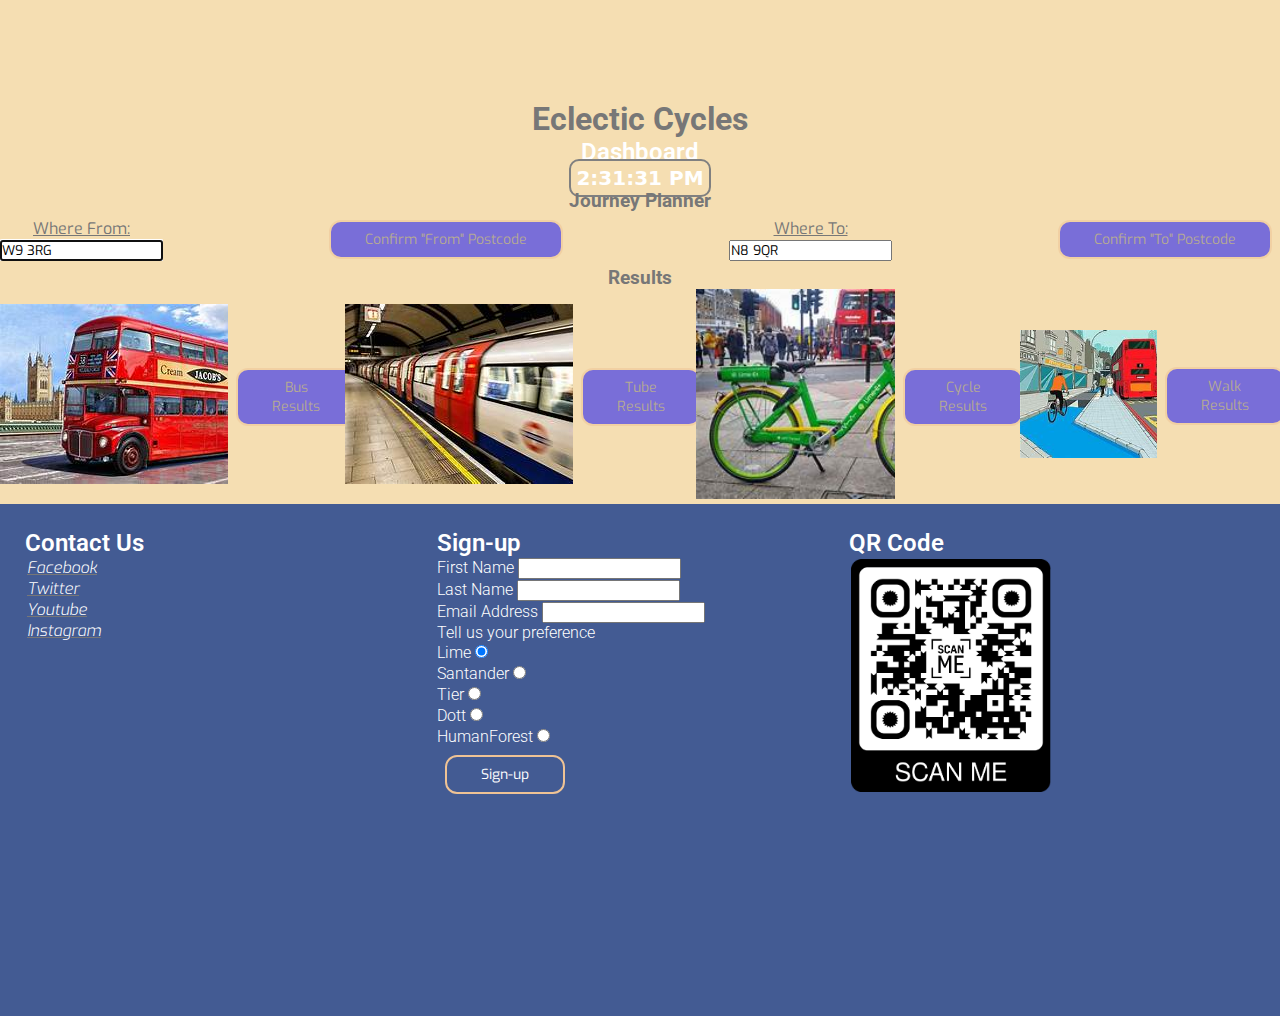
==== commit 915ca9f2: "updated images" ====
--- a/index.html
+++ b/index.html
@@ -56,7 +56,7 @@
             <div class="row">
                 <div class="row">
                 <div class="col-sm border border-white">
-                    <img src="Assets\Images\Bus.jpg" class="rounded float-left" alt="Bus">
+                    <img src="Assets/Images/Bus.jpg" class="rounded float-left" alt="Bus">
                 </div>
                 <div class="col-sm border border-white">
                     <p id="busRoot"></p>
@@ -67,7 +67,7 @@
                 </div>
                 <div class="row">
                 <div class="col-sm border border-white">
-                    <img  src="Assets\Images\Tube.jpg" class="rounded float-left" alt="Tube">
+                    <img  src="Assets/Images/tube.jpg" class="rounded float-left" alt="Tube">
                 </div>
                 <div class="col-sm border border-white">
                     <p id="tubeRoot"></p>
@@ -78,7 +78,7 @@
                 </div>
                 <div class="row">
                 <div class="col-sm border border-white">
-                    <img width=280 src="Assets\Images\Cycle.jpg" class="rounded float-left" alt="Cycle">
+                    <img width=280 src="Assets/Images/cycle.jpg" class="rounded float-left" alt="Cycle">
                 </div>
                 <div class="col-sm border border-white">
                     <p id="cycleRoot"></p>
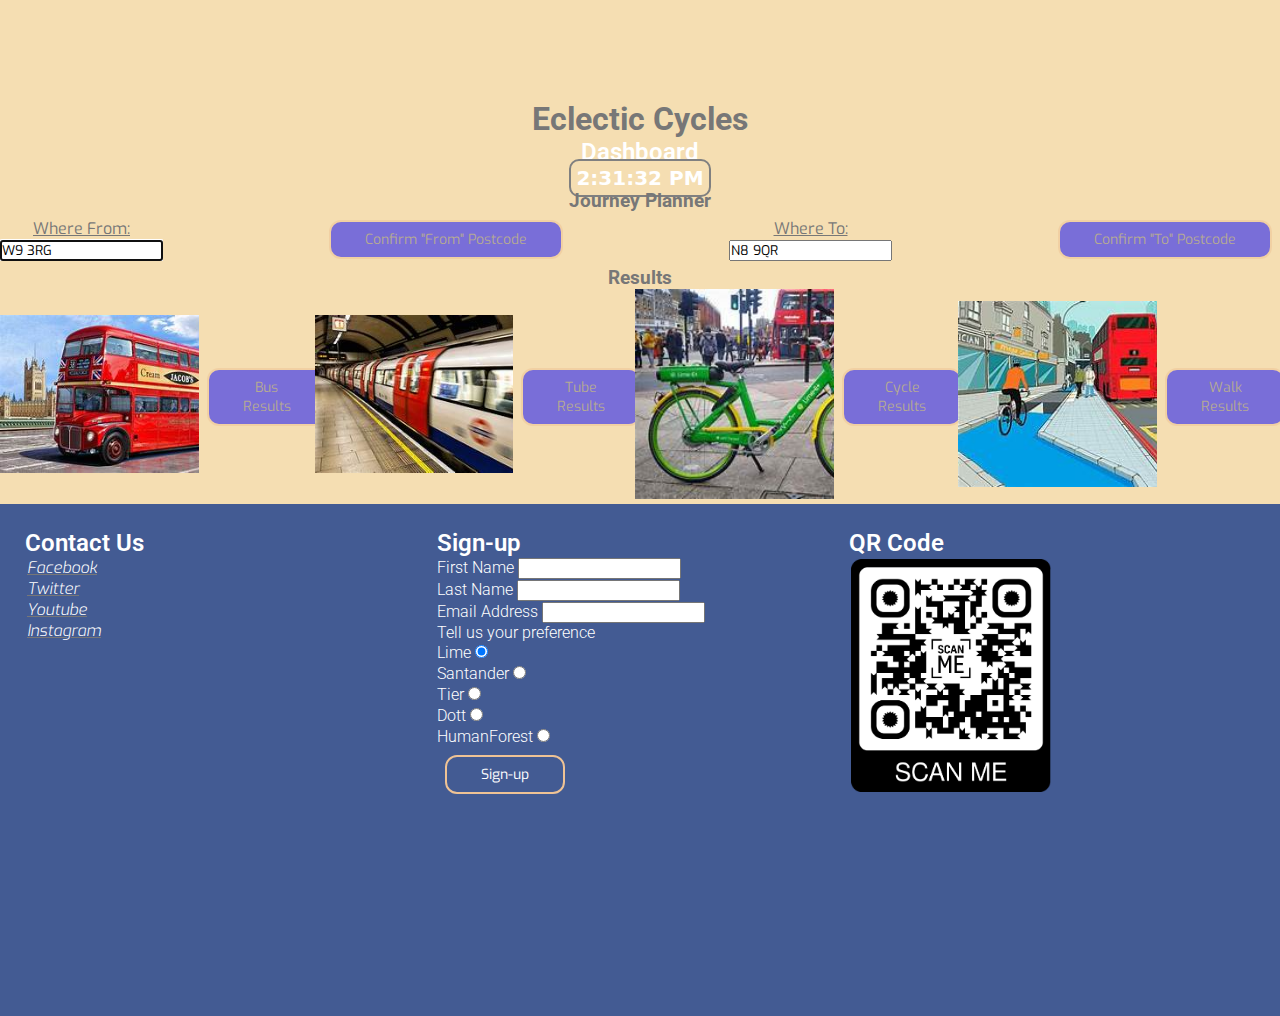
==== commit 006d7ff3: "updated" ====
--- a/index.html
+++ b/index.html
@@ -56,7 +56,7 @@
             <div class="row">
                 <div class="row">
                 <div class="col-sm border border-white">
-                    <img src="Assets/Images/Bus.jpg" class="rounded float-left" alt="Bus">
+                    <img width=280 src="Assets/Images/Bus.jpg" class="rounded float-left" alt="Bus">
                 </div>
                 <div class="col-sm border border-white">
                     <p id="busRoot"></p>
@@ -67,7 +67,7 @@
                 </div>
                 <div class="row">
                 <div class="col-sm border border-white">
-                    <img  src="Assets/Images/tube.jpg" class="rounded float-left" alt="Tube">
+                    <img width=280 src="Assets/Images/tube.jpg" class="rounded float-left" alt="Tube">
                 </div>
                 <div class="col-sm border border-white">
                     <p id="tubeRoot"></p>
@@ -78,7 +78,7 @@
                 </div>
                 <div class="row">
                 <div class="col-sm border border-white">
-                    <img width=280 src="Assets/Images/cycle.jpg" class="rounded float-left" alt="Cycle">
+                    <img width=280 src="Assets\Images\cycle.jpg" class="rounded float-left" alt="Cycle">
                 </div>
                 <div class="col-sm border border-white">
                     <p id="cycleRoot"></p>
@@ -89,7 +89,7 @@
                 </div>
                 <div class="row">
                 <div class="col-sm border border-white">
-                    <img width=191 src="Assets\Images\Combo.jpg" class="rounded float-left" alt="Combo">
+                    <img width=280 src="Assets\Images\Combo.jpg" class="rounded float-left" alt="Combo">
                 </div>
                 <div class="col-sm border border-white">
                     <p id="walkRoot"></p>
